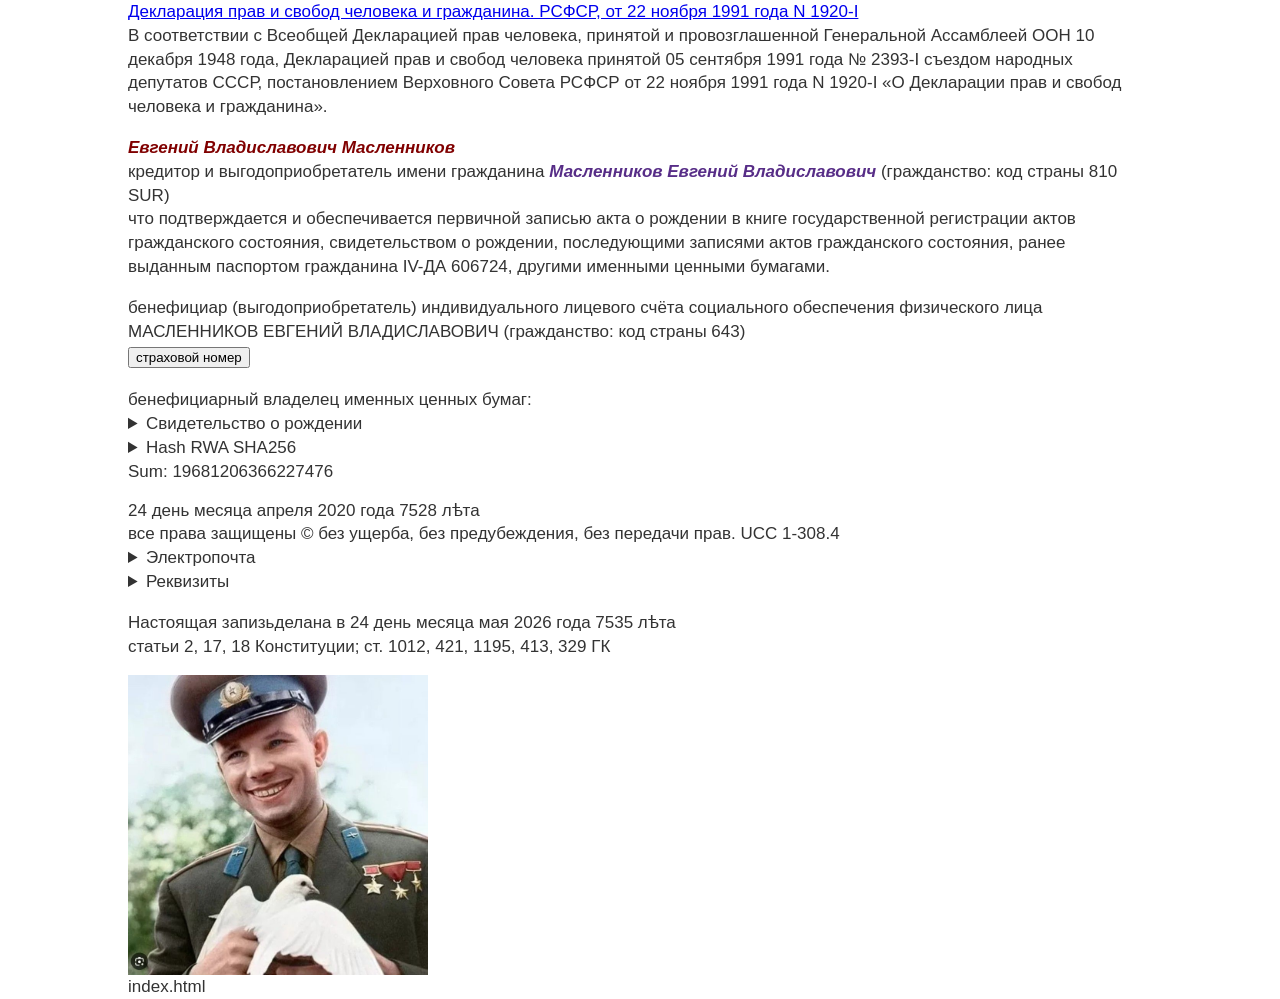
==== 1968-VII-10/1903/I-KA-020727/SHA256/index.html @ b730e7ba "Update index.html" ====
<link rel="preconnect" href="https://fonts.googleapis.com">
<link rel="preconnect" href="https://fonts.gstatic.com" crossorigin>
<link href="https://fonts.googleapis.com/css2?family=Great+Vibes&display=swap" rel="stylesheet">
<link href="https://fonts.googleapis.com/css2?family=Great+Vibes&family=Marck+Script&display=swap" rel="stylesheet">

<script type="text/javascript">
function toggle_show(id) {
	document.getElementById(id).style.display = document.getElementById(id).style.display == 'none' ? 'block' : 'none';
}
</script>

<style type="text/css">
body {
font-family: "Segoe UI", Trebuchet, Arial, Helvetica, sans-serif, "Times New Roman";
font-size: 17px;
line-height:1.4em;
color: #333;
width:80%;
margin:0 auto;
}
.font-red {
  font-style: italic;
color: #800000;
}
.font-violet {
color: #572d87;
  font-style: italic;
  font-weight: bold;
  font-weight: 700;
}
    </style>
<body>
  <!-- violet color: #3633b8 -->
  <!-- font-family: "Great Vibes", cursive; 
  font-family: "Marck Script", cursive; -->
<a href="https://normativ.kontur.ru/document?moduleId=1&documentId=1312" target="_blank">Декларация прав и свобод человека и гражданина. РСФСР, от 22 ноября 1991 года N 1920-I</a>
<br>В соответствии с Всеобщей Декларацией прав человека, принятой и провозглашенной Генеральной Ассамблеей ООН 10 декабря 1948 года, Декларацией прав и свобод человека принятой 05 сентября 1991 года № 2393-I съездом народных депутатов СССР, постановлением Верховного Совета РСФСР от 22 ноября 1991 года N 1920-I «О Декларации прав и свобод человека и гражданина».
<p>
<span class="font-red" aria-hidden=true><b>Евгений Владиславович Масленников</b></span><br>
кредитор и выгодоприобретатель имени гражданина <span class="font-violet">Масленников Евгений Владиславович</span> (гражданство: код страны 810 SUR)<br>
что подтверждается и обеспечивается первичной записью акта о рождении в книге государственной регистрации актов гражданского состояния, свидетельством о рождении, последующими записями актов гражданского состояния, ранее выданным паспортом гражданина IV-ДА 606724, другими именными ценными бумагами.
</p>
бенефициар (выгодоприобретатель) индивидуального лицевого счёта социального обеспечения физического лица 
МАСЛЕННИКОВ ЕВГЕНИЙ ВЛАДИСЛАВОВИЧ (гражданство: код страны 643) 
<!-- span onClick="toggle_show('bla-bla2')">страховой номер</span> <span id="bla-bla2" style="display: none">00460892329</span -->
<!-- hidden -->
	<div style="display:flex; align-items:flex-end; height:25px;">
  <div style="border: 0px solid black; float:left; display:block;"><button onclick="toggleText()">страховой номер</button></div>
  <div style="border: 0px solid black; display:inline-block; float:left;"><span id="myText" style="display: none;">&nbsp;00460892329</span></div>
</div>
<script>
function toggleText() {
  var x = document.getElementById("myText");
  if (x.style.display === "none") {
    x.style.display = "block";
  } else {
    x.style.display = "none";
  }
}
</script>
<!-- hidden -->

	<div style="border: 0px solid black; display:block; height:20px;"></div>
  бенефициарный владелец именных ценных бумаг: <details><summary>Свидетельство о рождении</summary>
  <!-- div style="background-image: url('../../../../../../../../img/gagarin.jpg') -->
  <div style="background-color:#e6edc5; padding:20px; width:800px; border: 0px solid black;">
<div style="display:flex; vertical-align:; align-items:flex-end;">
  <div style="border: 0px solid black; float:left; width:49%; display:block; vertical-align:;">
    <div style="text-align:center; text-transform:uppercase; margin-bottom:10px;">Свидетельство о рождении</div>
фамилия <span class="font-violet">Масленников</span><br>
имя <span class="font-violet">Евгений</span><br>
отчество <span class="font-violet">Владиславович</span><br>
родился <span class="font-violet">12 VI 1968 г. двенадцатого июня тысяча девятьсот шестьдесят восьмого</span> года<br>
место рождения ребенка: город <span class="font-violet">Павлодар</span><br>
о чем в книге записей актов гражданского состояния о рождении <span class="font-violet">1968</span> года <span class="font-violet">VII</span> месяца
 <span class="font-violet">10</span>
 числа произведена соответствующая запись за № <span class="font-violet">1903</span> <i>(на основании медицинского свидетельства о живом рождении)</i><br>
</div>
    <div style="height:160px; border: 0px solid black; display:inline-block; vertical-align:bottom; float:right; width:47%; padding-left:; margin-right:0px; margin-left:auto;">
      Место регистрации <span class="font-violet">б/ЗАГС<br>Павлодар</span><br>
      Дата выдачи <span class="font-violet">10 VII 1968</span> г.<br>
<div style="text-align:right;">I-КА № 020727</div>
      </div>
  </div>
    <div style="width:; border: 0px solid black; float:; width:; display:; vertical-align:; text-align:center;">
      гражданство (код страны) 810 SUR<br><span class="font-red" style="color:#800000">Союз Советских Социалистических Республик (СССР)</span> 810 SUR<br><span class="font-red" style="color:#355e00">Казахская ССР (Советская Социалистическая Республика)</span><br>
      <span class="font-red">Принято за ценность оригинальным бенефициарным владельцем.</span><br>
		RWA SHA256: 1F8DE3FDC2C61647E697243FC05CDB83C12CCC75987658D584690928427CFA34
      </div>
  </div>
</details>

<details>
  <summary>Hash RWA SHA256</summary> 1F8DE3FDC2C61647E697243FC05CDB83C12CCC75987658D584690928427CFA34
</details>
  Sum: 19681206366227476<br>
<span hidden>1F8DE3FDC2C61647E697243FC05CDB83C12CCC75987658D584690928427CFA34</span>
  <div style="display: none;">1F8DE3FDC2C61647E697243FC05CDB83C12CCC75987658D584690928427CFA34</div>

<div style="border: 0px solid black; display:block; height:15px;"></div>
	24 день месяца апреля 2020 года 7528 лѣта<br>
  все права защищены © без ущерба, без предубеждения, без передачи прав. UCC 1-308.4 <details><summary>Электропочта</summary>eugene.maslennikov@gmail.com<br>neotronix.technology@gmail.com</details>
	<details><summary>Реквизиты</summary>USDT (Tron TRX) TUPUY7EKQHu54sQABs8sHNxUKhGL3qsxR8<br>BNB (BEP20) 0x41617b6636c9a7b6fef16c568df71d615a177796<br>USDT (TON) UQABctUVjqfwWdwwQImcs7Xc9n0lpFatOvtMA1vTuIZN7dF2<br>USDT (SOL) 2owiMAwxEjnS5duiHePNppvgu3WN1eEv9aETUHQYm7GR<br><br>USDT (TON) UQAR_Ad0AM6VgBFolic4WiENYw2fo_l8XvsK0DZn66udhHZa<br>BNB (BEP20) 0x80511a9098b7E27665D2229385E1A93f4e6FD176<br> USDT (Tron TRX) TUbka9PUBTG6TT7q3iNrjgJYu7bCEVaDH9<br>USDT (SOL) DeNt4Cs1XWUytMu7C4sqacSFuwvR3jj4HaXoRePSAz7X</details>
<!-- a href="email.html">Электропочта</a -->
<p>
Настоящая запизьделана в 24 день месяца мая 2026 года 7535 лѣта<br>
статьи 2, 17, 18 Конституции; ст. 1012, 421, 1195, 413, 329 ГК
	</p>
  <!-- Google - css hex color -->
<a href="https://ru.wikipedia.org/wiki/%D0%93%D0%B0%D0%B3%D0%B0%D1%80%D0%B8%D0%BD,_%D0%AE%D1%80%D0%B8%D0%B9_%D0%90%D0%BB%D0%B5%D0%BA%D1%81%D0%B5%D0%B5%D0%B2%D0%B8%D1%87" target="_blank"><div style="background-image: url('../../../../img/gagarin.jpg'); background-size: cover; background-repeat: no-repeat; display:block; width:300px; height:300px;"></div></a>
	index.html
</body>
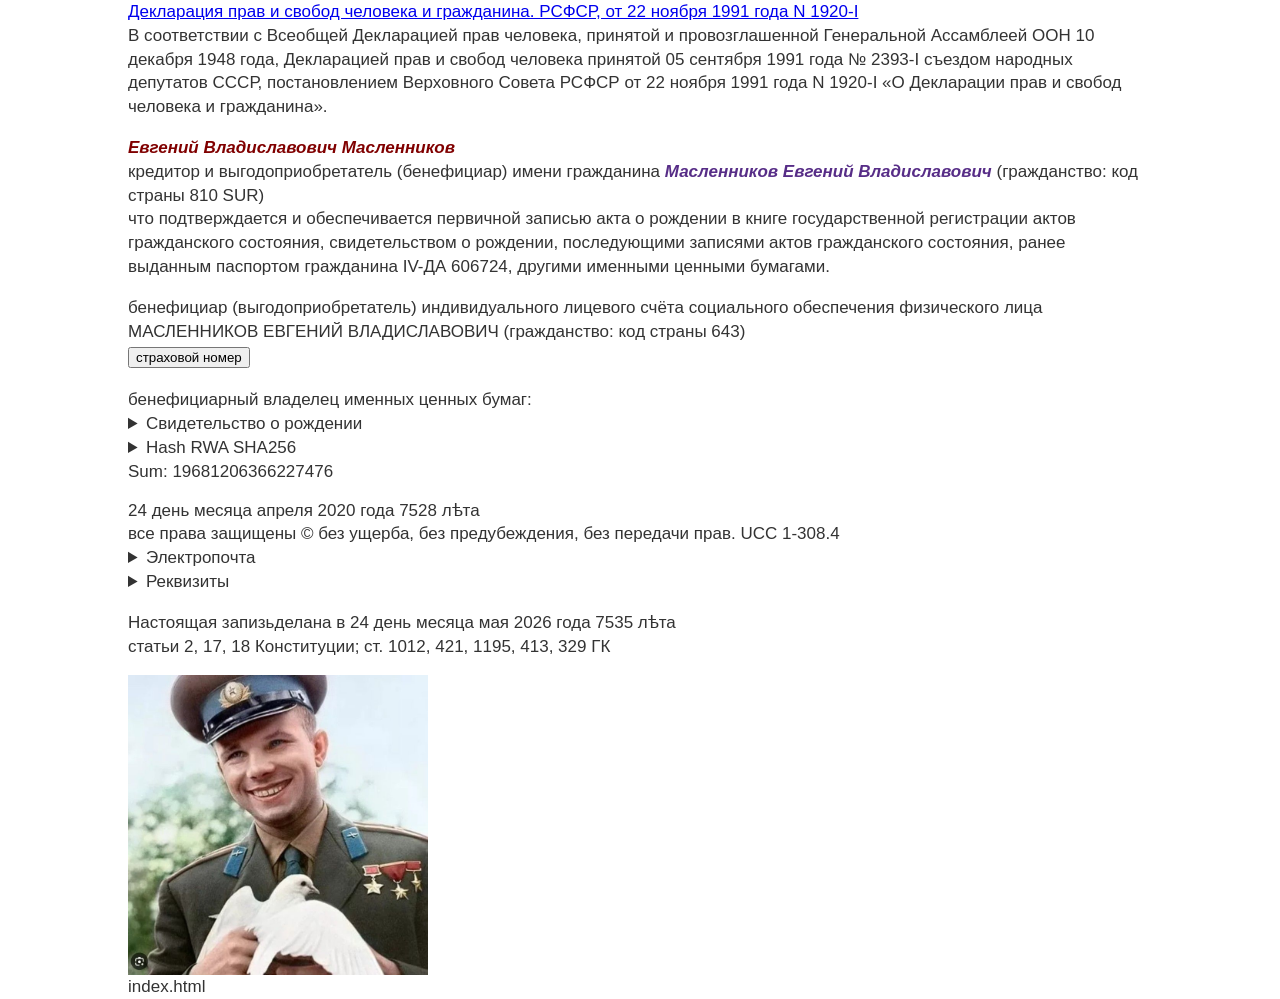
==== commit e2e1205f: "Update index.html" ====
--- a/1968-VII-10/1903/I-KA-020727/SHA256/index.html
+++ b/1968-VII-10/1903/I-KA-020727/SHA256/index.html
@@ -37,7 +37,7 @@
 <br>В соответствии с Всеобщей Декларацией прав человека, принятой и провозглашенной Генеральной Ассамблеей ООН 10 декабря 1948 года, Декларацией прав и свобод человека принятой 05 сентября 1991 года № 2393-I съездом народных депутатов СССР, постановлением Верховного Совета РСФСР от 22 ноября 1991 года N 1920-I «О Декларации прав и свобод человека и гражданина».
 <p>
 <span class="font-red" aria-hidden=true><b>Евгений Владиславович Масленников</b></span><br>
-кредитор и выгодоприобретатель имени гражданина <span class="font-violet">Масленников Евгений Владиславович</span> (гражданство: код страны 810 SUR)<br>
+кредитор и выгодоприобретатель (бенефициар) имени гражданина <span class="font-violet">Масленников Евгений Владиславович</span> (гражданство: код страны 810 SUR)<br>
 что подтверждается и обеспечивается первичной записью акта о рождении в книге государственной регистрации актов гражданского состояния, свидетельством о рождении, последующими записями актов гражданского состояния, ранее выданным паспортом гражданина IV-ДА 606724, другими именными ценными бумагами.
 </p>
 бенефициар (выгодоприобретатель) индивидуального лицевого счёта социального обеспечения физического лица 
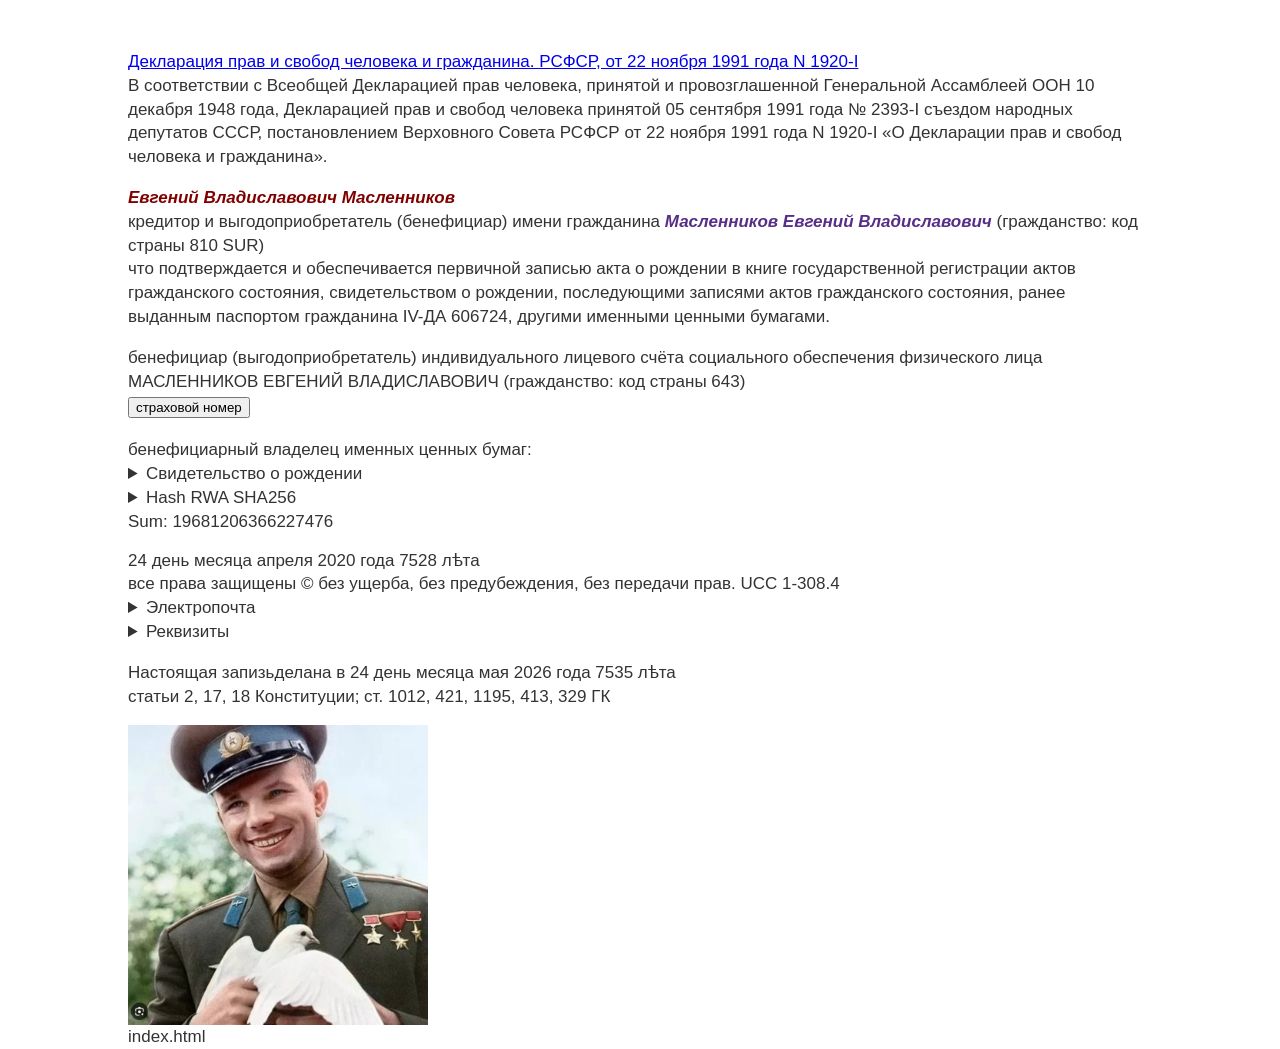
==== commit ce73b668: "Update index.html" ====
--- a/1968-VII-10/1903/I-KA-020727/SHA256/index.html
+++ b/1968-VII-10/1903/I-KA-020727/SHA256/index.html
@@ -17,6 +17,7 @@
 color: #333;
 width:80%;
 margin:0 auto;
+margin-top:50px;
 }
 .font-red {
   font-style: italic;
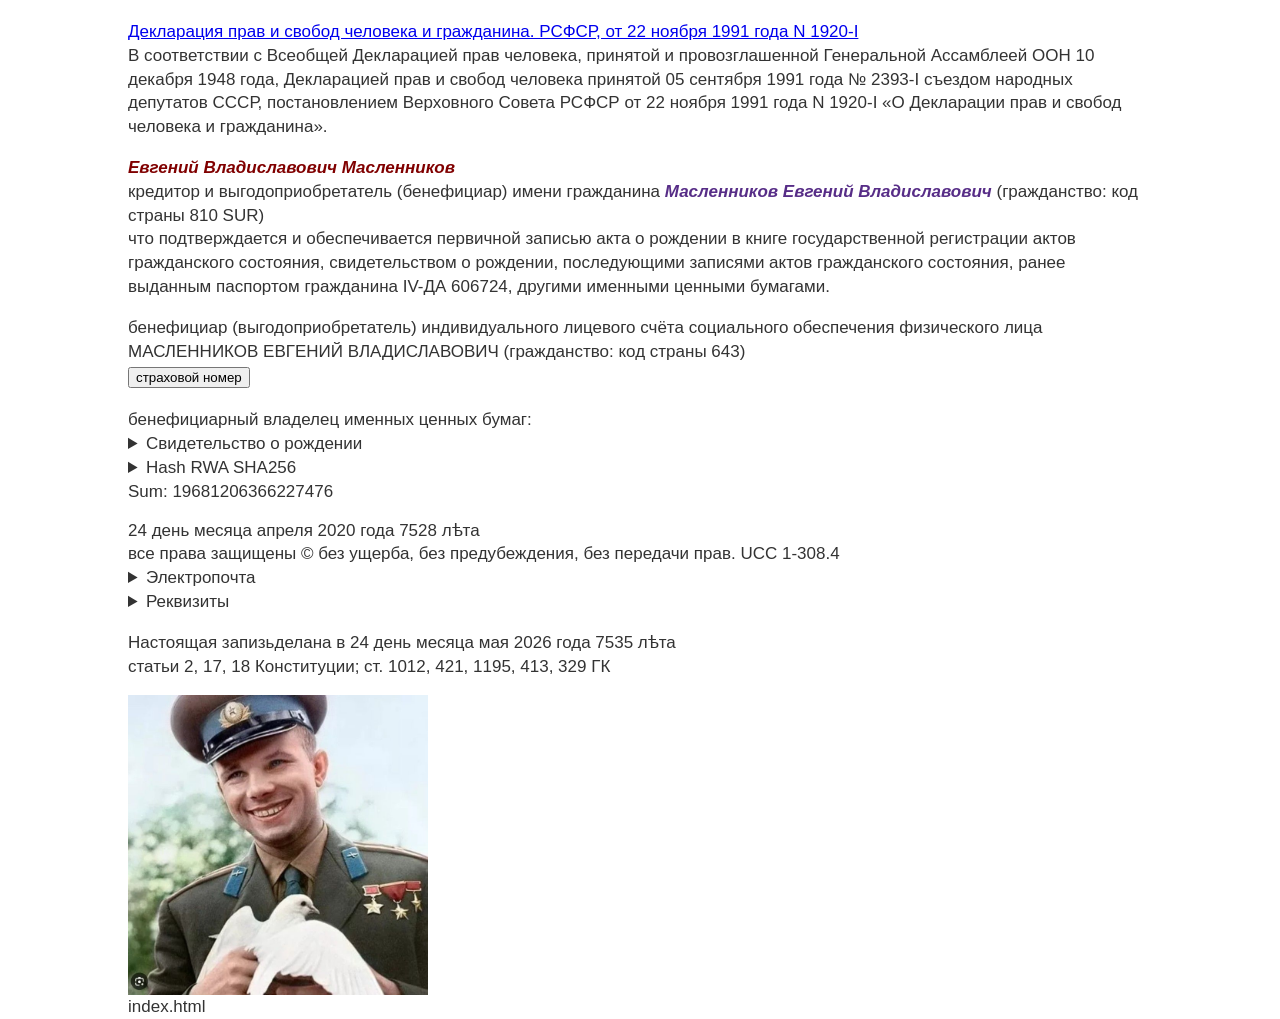
==== commit a5d6c823: "Update index.html" ====
--- a/1968-VII-10/1903/I-KA-020727/SHA256/index.html
+++ b/1968-VII-10/1903/I-KA-020727/SHA256/index.html
@@ -17,7 +17,7 @@
 color: #333;
 width:80%;
 margin:0 auto;
-margin-top:50px;
+margin-top:20px;
 }
 .font-red {
   font-style: italic;
@@ -101,7 +101,7 @@
 <div style="border: 0px solid black; display:block; height:15px;"></div>
 	24 день месяца апреля 2020 года 7528 лѣта<br>
   все права защищены © без ущерба, без предубеждения, без передачи прав. UCC 1-308.4 <details><summary>Электропочта</summary>eugene.maslennikov@gmail.com<br>neotronix.technology@gmail.com</details>
-	<details><summary>Реквизиты</summary>USDT (Tron TRX) TUPUY7EKQHu54sQABs8sHNxUKhGL3qsxR8<br>BNB (BEP20) 0x41617b6636c9a7b6fef16c568df71d615a177796<br>USDT (TON) UQABctUVjqfwWdwwQImcs7Xc9n0lpFatOvtMA1vTuIZN7dF2<br>USDT (SOL) 2owiMAwxEjnS5duiHePNppvgu3WN1eEv9aETUHQYm7GR<br><br>USDT (TON) UQAR_Ad0AM6VgBFolic4WiENYw2fo_l8XvsK0DZn66udhHZa<br>BNB (BEP20) 0x80511a9098b7E27665D2229385E1A93f4e6FD176<br> USDT (Tron TRX) TUbka9PUBTG6TT7q3iNrjgJYu7bCEVaDH9<br>USDT (SOL) DeNt4Cs1XWUytMu7C4sqacSFuwvR3jj4HaXoRePSAz7X</details>
+	<details style="margin-bottom:0"><summary>Реквизиты</summary>USDT (Tron TRX) TUPUY7EKQHu54sQABs8sHNxUKhGL3qsxR8<br>BNB (BEP20) 0x41617b6636c9a7b6fef16c568df71d615a177796<br>USDT (TON) UQABctUVjqfwWdwwQImcs7Xc9n0lpFatOvtMA1vTuIZN7dF2<br>USDT (SOL) 2owiMAwxEjnS5duiHePNppvgu3WN1eEv9aETUHQYm7GR<br><br>USDT (TON) UQAR_Ad0AM6VgBFolic4WiENYw2fo_l8XvsK0DZn66udhHZa<br>BNB (BEP20) 0x80511a9098b7E27665D2229385E1A93f4e6FD176<br> USDT (Tron TRX) TUbka9PUBTG6TT7q3iNrjgJYu7bCEVaDH9<br>USDT (SOL) DeNt4Cs1XWUytMu7C4sqacSFuwvR3jj4HaXoRePSAz7X</details>
 <!-- a href="email.html">Электропочта</a -->
 <p>
 Настоящая запизьделана в 24 день месяца мая 2026 года 7535 лѣта<br>
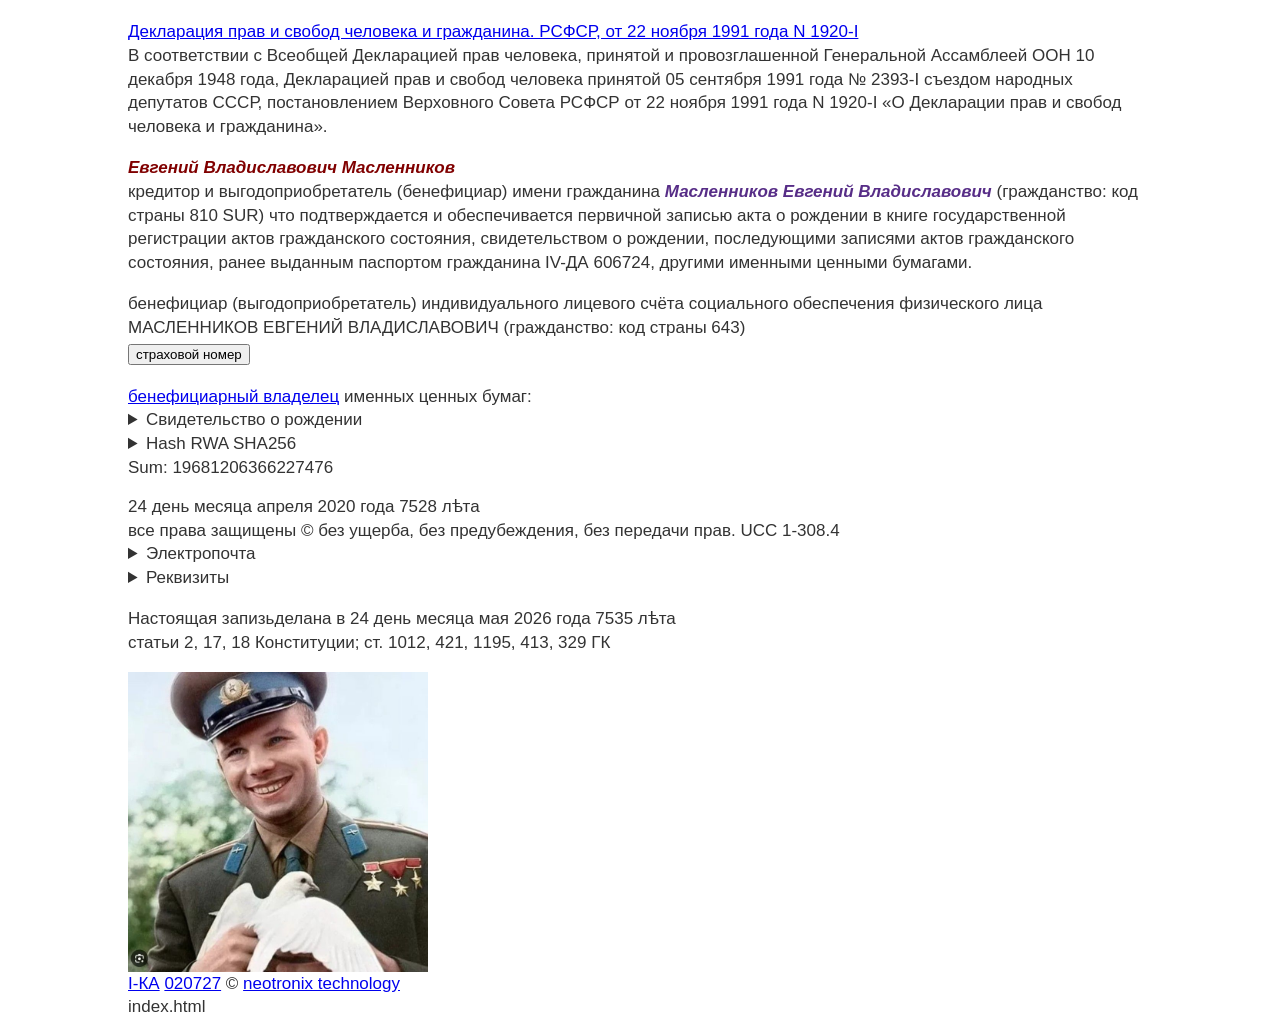
==== commit 6bf1d876: "Update index.html" ====
--- a/1968-VII-10/1903/I-KA-020727/SHA256/index.html
+++ b/1968-VII-10/1903/I-KA-020727/SHA256/index.html
@@ -38,8 +38,7 @@
 <br>В соответствии с Всеобщей Декларацией прав человека, принятой и провозглашенной Генеральной Ассамблеей ООН 10 декабря 1948 года, Декларацией прав и свобод человека принятой 05 сентября 1991 года № 2393-I съездом народных депутатов СССР, постановлением Верховного Совета РСФСР от 22 ноября 1991 года N 1920-I «О Декларации прав и свобод человека и гражданина».
 <p>
 <span class="font-red" aria-hidden=true><b>Евгений Владиславович Масленников</b></span><br>
-кредитор и выгодоприобретатель (бенефициар) имени гражданина <span class="font-violet">Масленников Евгений Владиславович</span> (гражданство: код страны 810 SUR)<br>
-что подтверждается и обеспечивается первичной записью акта о рождении в книге государственной регистрации актов гражданского состояния, свидетельством о рождении, последующими записями актов гражданского состояния, ранее выданным паспортом гражданина IV-ДА 606724, другими именными ценными бумагами.
+кредитор и выгодоприобретатель (бенефициар) имени гражданина <span class="font-violet">Масленников Евгений Владиславович</span> (гражданство: код страны 810 SUR) что подтверждается и обеспечивается первичной записью акта о рождении в книге государственной регистрации актов гражданского состояния, свидетельством о рождении, последующими записями актов гражданского состояния, ранее выданным паспортом гражданина IV-ДА 606724, другими именными ценными бумагами.
 </p>
 бенефициар (выгодоприобретатель) индивидуального лицевого счёта социального обеспечения физического лица 
 МАСЛЕННИКОВ ЕВГЕНИЙ ВЛАДИСЛАВОВИЧ (гражданство: код страны 643) 
@@ -62,7 +61,7 @@
 <!-- hidden -->
 
 	<div style="border: 0px solid black; display:block; height:20px;"></div>
-  бенефициарный владелец именных ценных бумаг: <details><summary>Свидетельство о рождении</summary>
+  <a href="https://neotronix.github.io/EBM-12-VI-1968/" target="_blank">бенефициарный владелец</a> именных ценных бумаг: <details><summary>Свидетельство о рождении</summary>
   <!-- div style="background-image: url('../../../../../../../../img/gagarin.jpg') -->
   <div style="background-color:#e6edc5; padding:20px; width:800px; border: 0px solid black;">
 <div style="display:flex; vertical-align:; align-items:flex-end;">
@@ -86,7 +85,8 @@
     <div style="width:; border: 0px solid black; float:; width:; display:; vertical-align:; text-align:center;">
       гражданство (код страны) 810 SUR<br><span class="font-red" style="color:#800000">Союз Советских Социалистических Республик (СССР)</span> 810 SUR<br><span class="font-red" style="color:#355e00">Казахская ССР (Советская Социалистическая Республика)</span><br>
       <span class="font-red">Принято за ценность оригинальным бенефициарным владельцем.</span><br>
-		RWA SHA256: 1F8DE3FDC2C61647E697243FC05CDB83C12CCC75987658D584690928427CFA34
+		RWA SHA256: 1F8DE3FDC2C61647E697243FC05CDB83C12CCC75987658D584690928427CFA34<br>
+УИП(УПНО) <a href="/EBM-12-VI-1968/cheque/#10445257450000152605202684822020">10445257450000152605202684822020</a>
       </div>
   </div>
 </details>
@@ -101,7 +101,7 @@
 <div style="border: 0px solid black; display:block; height:15px;"></div>
 	24 день месяца апреля 2020 года 7528 лѣта<br>
   все права защищены © без ущерба, без предубеждения, без передачи прав. UCC 1-308.4 <details><summary>Электропочта</summary>eugene.maslennikov@gmail.com<br>neotronix.technology@gmail.com</details>
-	<details style="margin-bottom:0"><summary>Реквизиты</summary>USDT (Tron TRX) TUPUY7EKQHu54sQABs8sHNxUKhGL3qsxR8<br>BNB (BEP20) 0x41617b6636c9a7b6fef16c568df71d615a177796<br>USDT (TON) UQABctUVjqfwWdwwQImcs7Xc9n0lpFatOvtMA1vTuIZN7dF2<br>USDT (SOL) 2owiMAwxEjnS5duiHePNppvgu3WN1eEv9aETUHQYm7GR<br><br>USDT (TON) UQAR_Ad0AM6VgBFolic4WiENYw2fo_l8XvsK0DZn66udhHZa<br>BNB (BEP20) 0x80511a9098b7E27665D2229385E1A93f4e6FD176<br> USDT (Tron TRX) TUbka9PUBTG6TT7q3iNrjgJYu7bCEVaDH9<br>USDT (SOL) DeNt4Cs1XWUytMu7C4sqacSFuwvR3jj4HaXoRePSAz7X</details>
+	<details style="margin-bottom:0px; padding-bottom:0px;"><summary style="margin-bottom:0px; padding-bottom:0px;">Реквизиты</summary>USDT (Tron TRX) TUPUY7EKQHu54sQABs8sHNxUKhGL3qsxR8<br>BNB (BEP20) 0x41617b6636c9a7b6fef16c568df71d615a177796<br>USDT (TON) UQABctUVjqfwWdwwQImcs7Xc9n0lpFatOvtMA1vTuIZN7dF2<br>USDT (SOL) 2owiMAwxEjnS5duiHePNppvgu3WN1eEv9aETUHQYm7GR<br><br>USDT (TON) UQAR_Ad0AM6VgBFolic4WiENYw2fo_l8XvsK0DZn66udhHZa<br>BNB (BEP20) 0x80511a9098b7E27665D2229385E1A93f4e6FD176<br> USDT (Tron TRX) TUbka9PUBTG6TT7q3iNrjgJYu7bCEVaDH9<br>USDT (SOL) DeNt4Cs1XWUytMu7C4sqacSFuwvR3jj4HaXoRePSAz7X</details>
 <!-- a href="email.html">Электропочта</a -->
 <p>
 Настоящая запизьделана в 24 день месяца мая 2026 года 7535 лѣта<br>
@@ -109,5 +109,5 @@
 	</p>
   <!-- Google - css hex color -->
 <a href="https://ru.wikipedia.org/wiki/%D0%93%D0%B0%D0%B3%D0%B0%D1%80%D0%B8%D0%BD,_%D0%AE%D1%80%D0%B8%D0%B9_%D0%90%D0%BB%D0%B5%D0%BA%D1%81%D0%B5%D0%B5%D0%B2%D0%B8%D1%87" target="_blank"><div style="background-image: url('../../../../img/gagarin.jpg'); background-size: cover; background-repeat: no-repeat; display:block; width:300px; height:300px;"></div></a>
-	index.html
+	<a href="https://github.com/neotronix/EBM-12-VI-1968/tree/main/1968-VII-10/1903/I-KA-020727/SHA256" target="_blank">I-КА</a> <a href="https://neotronix.github.io/EBM-12-VI-1968/1968-VII-10/1903/I-KA-020727/SHA256" target="_blank">020727</a> © <a href="https://github.com/neotronix/EBM-12-VI-1968/tree/main/" target="_blank">neotronix technology</a><br>index.html
 </body>
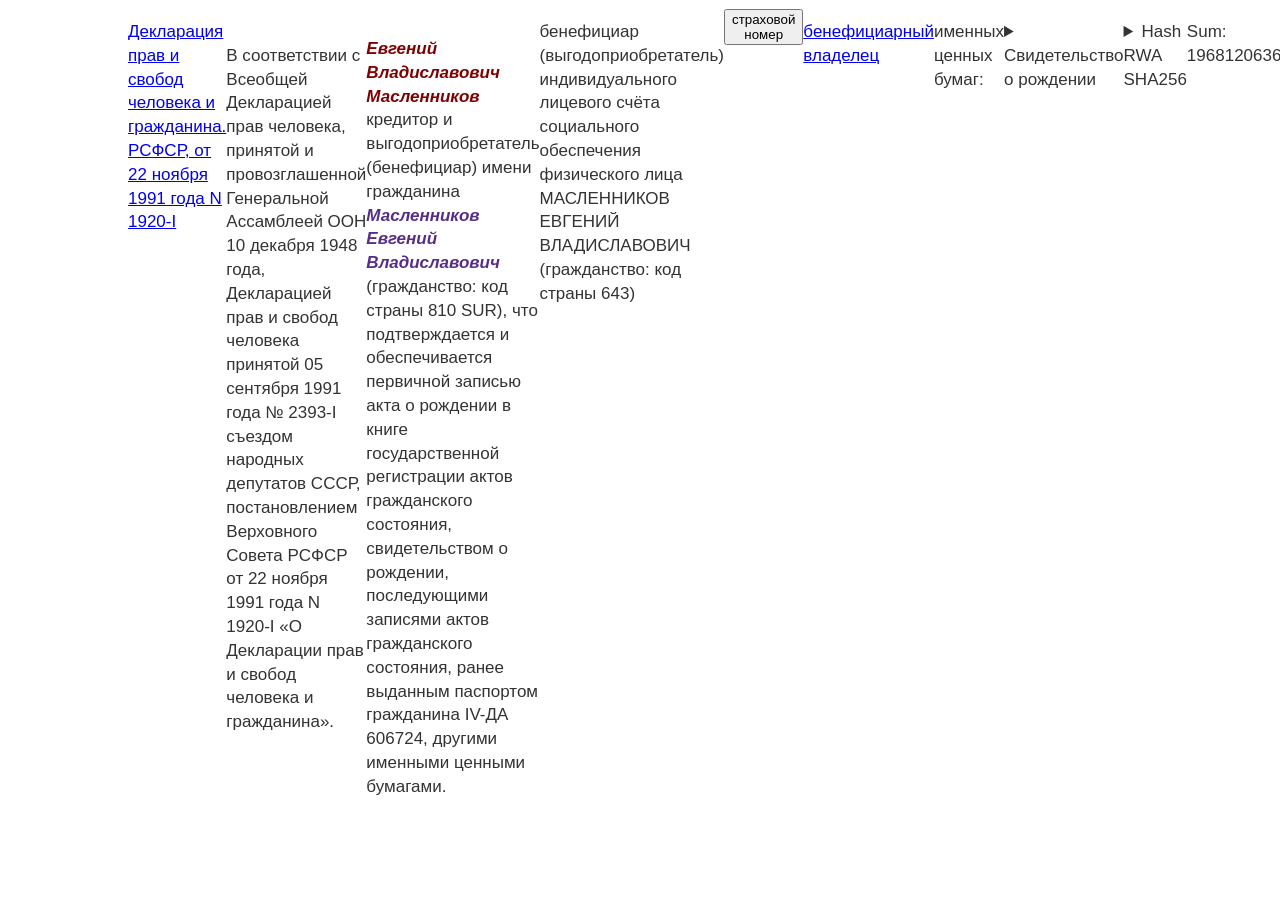
==== commit 6f2ef607: "Update index.html" ====
--- a/1968-VII-10/1903/I-KA-020727/SHA256/index.html
+++ b/1968-VII-10/1903/I-KA-020727/SHA256/index.html
@@ -16,6 +16,7 @@
 line-height:1.4em;
 color: #333;
 width:80%;
+display:;
 margin:0 auto;
 margin-top:20px;
 }
@@ -34,11 +35,12 @@
   <!-- violet color: #3633b8 -->
   <!-- font-family: "Great Vibes", cursive; 
   font-family: "Marck Script", cursive; -->
+	<div style="display:flex;">
 <a href="https://normativ.kontur.ru/document?moduleId=1&documentId=1312" target="_blank">Декларация прав и свобод человека и гражданина. РСФСР, от 22 ноября 1991 года N 1920-I</a>
 <br>В соответствии с Всеобщей Декларацией прав человека, принятой и провозглашенной Генеральной Ассамблеей ООН 10 декабря 1948 года, Декларацией прав и свобод человека принятой 05 сентября 1991 года № 2393-I съездом народных депутатов СССР, постановлением Верховного Совета РСФСР от 22 ноября 1991 года N 1920-I «О Декларации прав и свобод человека и гражданина».
 <p>
 <span class="font-red" aria-hidden=true><b>Евгений Владиславович Масленников</b></span><br>
-кредитор и выгодоприобретатель (бенефициар) имени гражданина <span class="font-violet">Масленников Евгений Владиславович</span> (гражданство: код страны 810 SUR) что подтверждается и обеспечивается первичной записью акта о рождении в книге государственной регистрации актов гражданского состояния, свидетельством о рождении, последующими записями актов гражданского состояния, ранее выданным паспортом гражданина IV-ДА 606724, другими именными ценными бумагами.
+кредитор и выгодоприобретатель (бенефициар) имени гражданина <span class="font-violet">Масленников Евгений Владиславович</span> (гражданство: код страны 810 SUR), что подтверждается и обеспечивается первичной записью акта о рождении в книге государственной регистрации актов гражданского состояния, свидетельством о рождении, последующими записями актов гражданского состояния, ранее выданным паспортом гражданина IV-ДА 606724, другими именными ценными бумагами.
 </p>
 бенефициар (выгодоприобретатель) индивидуального лицевого счёта социального обеспечения физического лица 
 МАСЛЕННИКОВ ЕВГЕНИЙ ВЛАДИСЛАВОВИЧ (гражданство: код страны 643) 
@@ -61,7 +63,7 @@
 <!-- hidden -->
 
 	<div style="border: 0px solid black; display:block; height:20px;"></div>
-  <a href="https://neotronix.github.io/EBM-12-VI-1968/" target="_blank">бенефициарный владелец</a> именных ценных бумаг: <details><summary>Свидетельство о рождении</summary>
+  <a href="https://neotronix.github.io/EBM-12-VI-1968" target="_blank">бенефициарный владелец</a> именных ценных бумаг: <details><summary>Свидетельство о рождении</summary>
   <!-- div style="background-image: url('../../../../../../../../img/gagarin.jpg') -->
   <div style="background-color:#e6edc5; padding:20px; width:800px; border: 0px solid black;">
 <div style="display:flex; vertical-align:; align-items:flex-end;">
@@ -109,5 +111,6 @@
 	</p>
   <!-- Google - css hex color -->
 <a href="https://ru.wikipedia.org/wiki/%D0%93%D0%B0%D0%B3%D0%B0%D1%80%D0%B8%D0%BD,_%D0%AE%D1%80%D0%B8%D0%B9_%D0%90%D0%BB%D0%B5%D0%BA%D1%81%D0%B5%D0%B5%D0%B2%D0%B8%D1%87" target="_blank"><div style="background-image: url('../../../../img/gagarin.jpg'); background-size: cover; background-repeat: no-repeat; display:block; width:300px; height:300px;"></div></a>
-	<a href="https://github.com/neotronix/EBM-12-VI-1968/tree/main/1968-VII-10/1903/I-KA-020727/SHA256" target="_blank">I-КА</a> <a href="https://neotronix.github.io/EBM-12-VI-1968/1968-VII-10/1903/I-KA-020727/SHA256" target="_blank">020727</a> © <a href="https://github.com/neotronix/EBM-12-VI-1968/tree/main/" target="_blank">neotronix technology</a><br>index.html
+	<a href="https://github.com/neotronix/EBM-12-VI-1968/tree/main/" target="_blank">I-КА</a> <a href="https://github.com/neotronix/EBM-12-VI-1968/tree/main/1968-VII-10/1903/I-KA-020727/SHA256" target="_blank">020727</a> © <a href="https://neotronix.github.io/EBM-12-VI-1968/" target="_blank">neotronix technology</a><br>index.html
+</div>
 </body>
